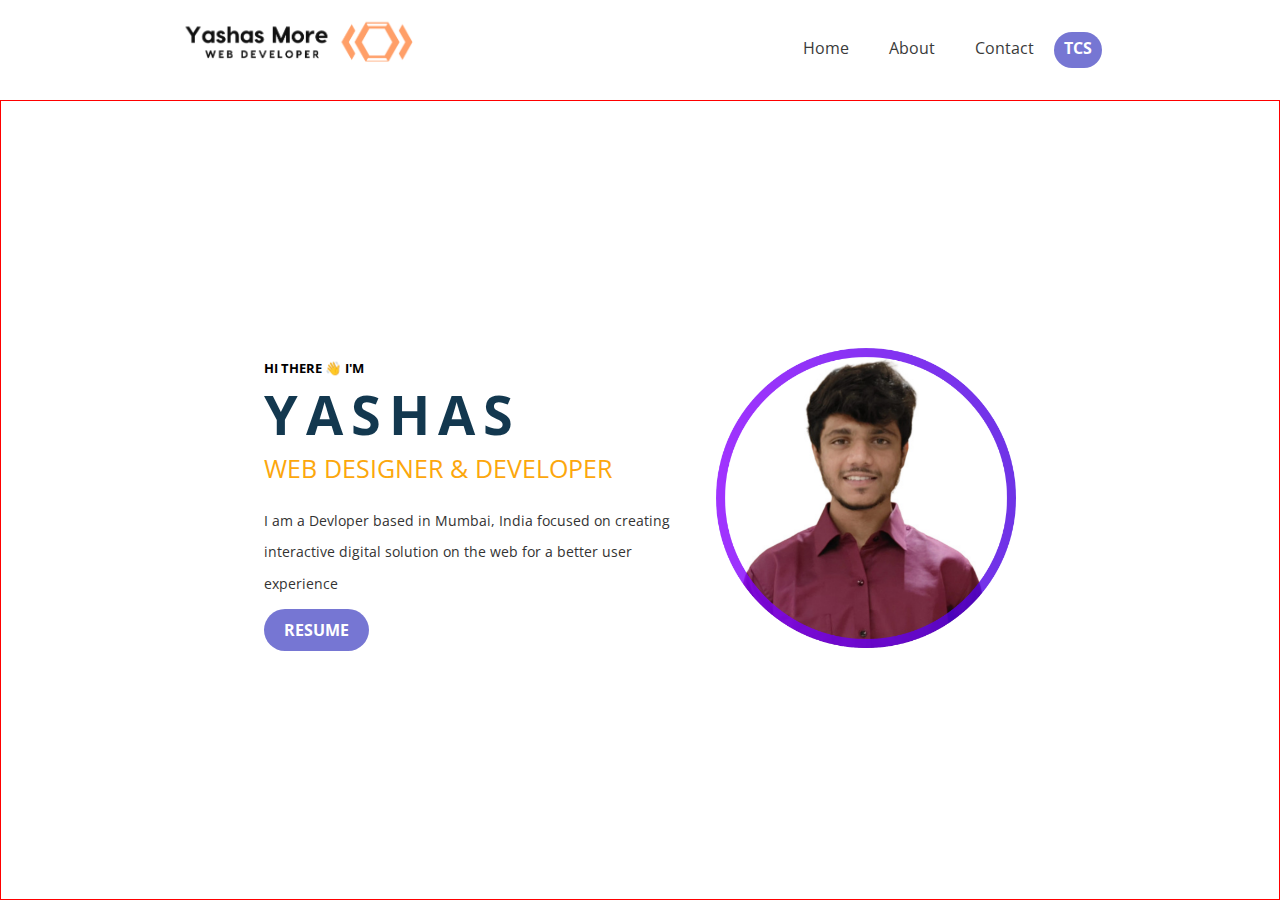
==== index.html @ 73a073a7 "first commit" ====
<!DOCTYPE html>
<html lang="en">
<head>
    <meta charset="UTF-8">
    <meta http-equiv="X-UA-Compatible" content="IE=edge">
    <meta name="viewport" content="width=device-width, initial-scale=1.0">
    <title>Yashas More-Personal Portfolio</title>
    <link rel="preconnect" href="https://fonts.googleapis.com">
    <link rel="preconnect" href="https://fonts.gstatic.com" crossorigin>
    <link href="https://fonts.googleapis.com/css2?family=Open+Sans:wght@400;700&display=swap" rel="stylesheet">
    <link rel="stylesheet" href="style.css">
</head>
<body>
    <header>
        <div class="logo">
            <img src="logo2344.png" alt="Website Logo" width="250px">
        </div>
        <nav>
            <ul>
                <li><a href="index.html">Home</a></li>
                <li><a href="about.html">About</a></li>
                <li><a href="contact.html">Contact</a></li>
                <li><a href="ipa.html" class="tcs">tcs</a></li>
            </ul>
        </nav>
    </header>
    <main>
        <div class="content-left">
            <h5>HI THERE 👋 I'M</h5>
            <h1>Yashas</h1>
            <h2>Web Designer & Developer</h2>
            <p>I am a Devloper based in Mumbai, India focused on creating interactive digital solution on the web for a better user experience</p>
            <a href="Yashas's Resume.pdf" class="cta" >Resume</a>
        </div>
        <div class="content-right">
            <img src="Pro.png" alt="Profile image" class="hero-img">
        </div>
    </main>
</body>
<script>
    for(i=1;i<3;i++){
        alert("Please set your browser on desktop mode to have a better user experience")
    }
   
</script>
</html>
---- style.css ----
*{
    margin: 0;
    padding: 0;
    box-sizing: border-box;
}
body{
    font-family: 'Open Sans', sans-serif;

}
header{
    height: 100px;
    display: flex;
    justify-content: space-around;
    align-items: center;
}

ul{
    display: flex;
    list-style-type: none;
    align-items: center;
}

ul li a{
    padding:0 20px;
    text-decoration: none;
    color: #3a3a3a;
    display: inline-block;
}
li a::after{
    content: '';
    display: block;
    height: 4px;
    width: 0;
    background: #7676d3;
    transition:all .5s;
}

li a:hover::after{
    width: 100%;
}
main{
    display: flex;
    border:1px solid red;
    height: calc(100vh - 100px);
    align-items: center;
    justify-content: center;
}

.hero-img{
    max-width: 300px;
    height: auto;
    margin: 0px 0px 0px 30px;
}
.content-left{
    width: 33%;
}

main h1{
    font-size: 54px;
    color: #13384F;
    text-transform: uppercase;
    letter-spacing: 8px;
}
main h2{
    font-size: 25px;
    color: #FCA70C;
    font-weight: 400;
    text-transform: uppercase;
    /* letter-spacing: 8px; */
}
main p{
    font-size: 14px;
    font-weight: 400;
    color: #333;
    line-height: 31.5px;
    margin: 20px 0px

}

.cta{
    padding: 10px 20px;
    background: #7676d3;
    color: #fff;
    outline: none;
    border: none;
    font-weight: 700;
    text-transform: uppercase;
    border-radius: 50px;
    text-decoration: none;
    
}

.tcs{
    padding: 5px 10px;
    background: #7676d3;
    color: #fff;
    outline: none;
    border: none;
    font-weight: 700;
    text-transform: uppercase;
    border-radius: 30px;
}

.contact{
    color: white;
    background-color: #7676d3;
    border-radius: 30px;
    padding: 5px 10px;
    
}

fieldset{
    width: 700px;
    height: 400px;
}

.check{
    width: 248px;
    display: flex;
    justify-content: space-around;

}

.cnt{
    height: 66px;
    width: 696px;
    display: flex;
    justify-content: space-around;
    align-items: center;
}

.mess{
    height: 167px;
    width: 696px;
    display: flex;
    justify-content: center;
    

}
#n{
    width: 140px;
    height: 30px;
}
#no{
    width: 140px;
    height: 30px;
}

.boxch{
    display: flex;
    justify-content: center;
}
.sub{
    display: flex;
    justify-content: center;
}
#su{
    padding: 10px 20px;
    background: #7676d3;
    color: #fff;
    outline: none;
    border: none;
    font-weight: 700;
    text-transform: uppercase;
    border-radius: 50px;
    text-decoration: none;
}

.hero-img2{
    max-width: 200px;
    height: auto;
    margin: 0px 0px 0px 30px;
}
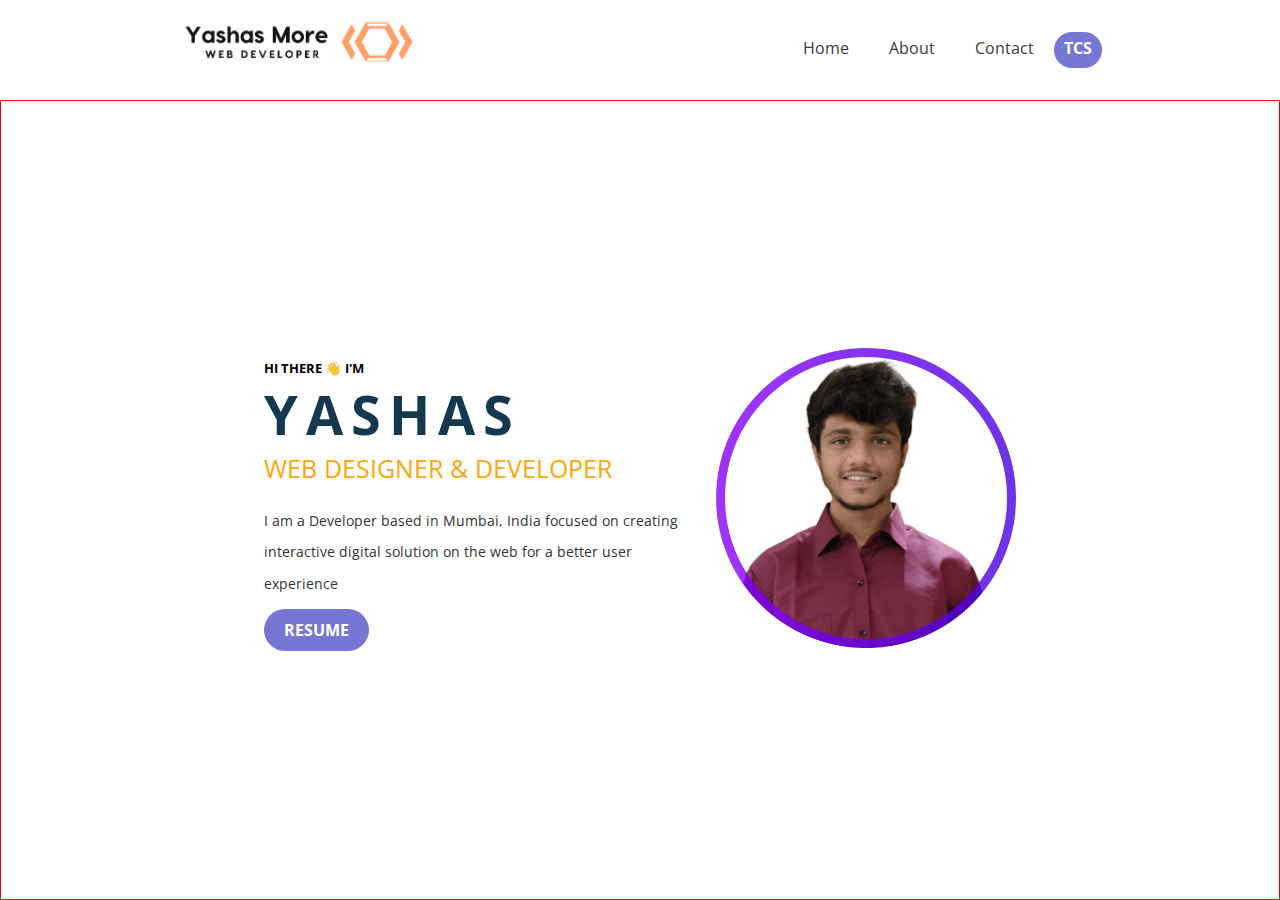
==== commit 817b8287: "index.html" ====
--- a/index.html
+++ b/index.html
@@ -29,7 +29,7 @@
             <h5>HI THERE 👋 I'M</h5>
             <h1>Yashas</h1>
             <h2>Web Designer & Developer</h2>
-            <p>I am a Devloper based in Mumbai, India focused on creating interactive digital solution on the web for a better user experience</p>
+            <p>I am a Developer based in Mumbai, India focused on creating interactive digital solution on the web for a better user experience</p>
             <a href="Yashas's Resume.pdf" class="cta" >Resume</a>
         </div>
         <div class="content-right">
@@ -43,4 +43,4 @@
     }
    
 </script>
-</html>+</html>
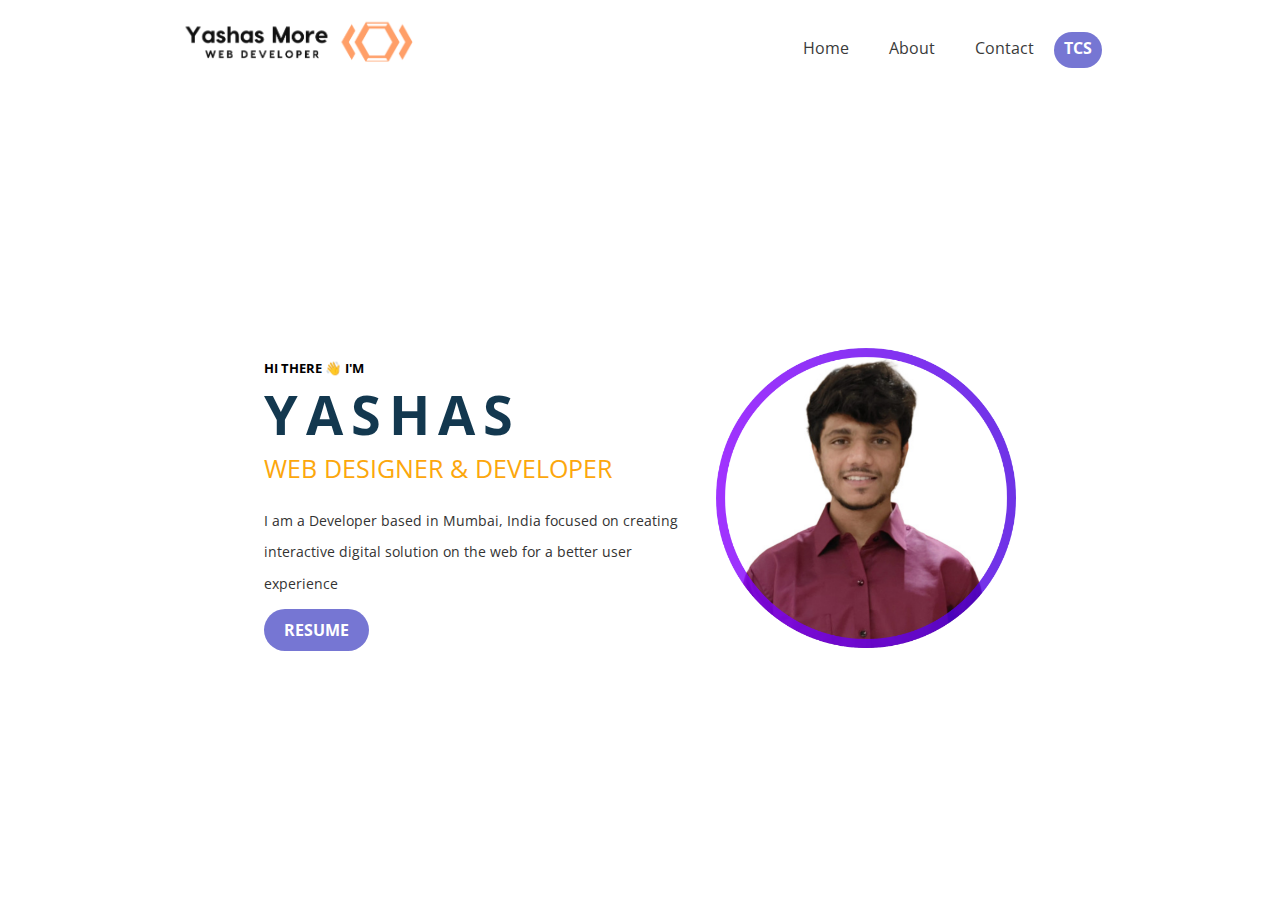
==== commit 8a2c9f67: "Update index.html" ====
--- a/index.html
+++ b/index.html
@@ -37,10 +37,4 @@
         </div>
     </main>
 </body>
-<script>
-    for(i=1;i<3;i++){
-        alert("Please set your browser on desktop mode to have a better user experience")
-    }
-   
-</script>
 </html>
--- a/style.css
+++ b/style.css
@@ -40,7 +40,7 @@
 }
 main{
     display: flex;
-    border:1px solid red;
+/*     border:1px solid red; */
     height: calc(100vh - 100px);
     align-items: center;
     justify-content: center;
@@ -114,61 +114,96 @@
     height: 400px;
 }
 
-.check{
-    width: 248px;
-    display: flex;
-    justify-content: space-around;
-
-}
-
-.cnt{
-    height: 66px;
-    width: 696px;
-    display: flex;
-    justify-content: space-around;
-    align-items: center;
-}
-
-.mess{
-    height: 167px;
-    width: 696px;
-    display: flex;
-    justify-content: center;
-    
-
-}
-#n{
-    width: 140px;
-    height: 30px;
-}
-#no{
-    width: 140px;
-    height: 30px;
-}
-
-.boxch{
-    display: flex;
-    justify-content: center;
-}
-.sub{
-    display: flex;
-    justify-content: center;
-}
-#su{
-    padding: 10px 20px;
-    background: #7676d3;
-    color: #fff;
-    outline: none;
-    border: none;
-    font-weight: 700;
-    text-transform: uppercase;
-    border-radius: 50px;
-    text-decoration: none;
-}
-
 .hero-img2{
     max-width: 200px;
     height: auto;
     margin: 0px 0px 0px 30px;
 }
-
+.contact-form{
+    text-align: center;
+    position: absolute;
+    top: 20%;
+
+}
+.contact-title p{
+    font-size: 30px;
+}
+
+.form-control{
+    width: 500px;
+    background: transparent;
+    border: none;
+    outline: none;
+    border-bottom: 2px solid #7676d3;
+    color: black;
+    font-size: 18px;
+    margin-bottom: 16px;
+}
+
+input{
+    height: 45px; 
+}
+
+.submit{
+    border-radius: 7px;
+}
+form .submit{
+    background: #7676d3;
+    border-color: transparent;
+    color: #fff;
+    font-size: 20px;
+    font-weight: bold;
+    letter-spacing: 3px;
+    height: 35px;
+    width: 90px;
+    margin-top: 20px;
+}
+
+form .submit:hover{
+    background-color: #f44336;
+    cursor: pointer;
+
+}
+.ham{
+    display: none;
+}
+@media  only screen and (max-width:700px){
+    .content-left{
+        position: absolute;
+        top: 41%;
+        left: 21%;
+    }    
+    .content-right{
+        position: absolute;
+        top: 17%;
+        left: 23%;
+    }
+    .hero-img{
+        max-width: 150px;
+    }
+    .content-left h1{
+        font-size: 38px;
+    }
+    .content-left{
+        width: 67%;
+    }
+    
+    .log{
+        display: none;
+
+    }
+    .logo{
+        display: none;
+    }
+    .form-control{
+        width: 300px;
+        background: transparent;
+        border: none;
+        outline: none;
+        border-bottom: 2px solid #7676d3;
+        color: black;
+        font-size: 18px;
+        margin-bottom: 16px;
+    }
+
+}
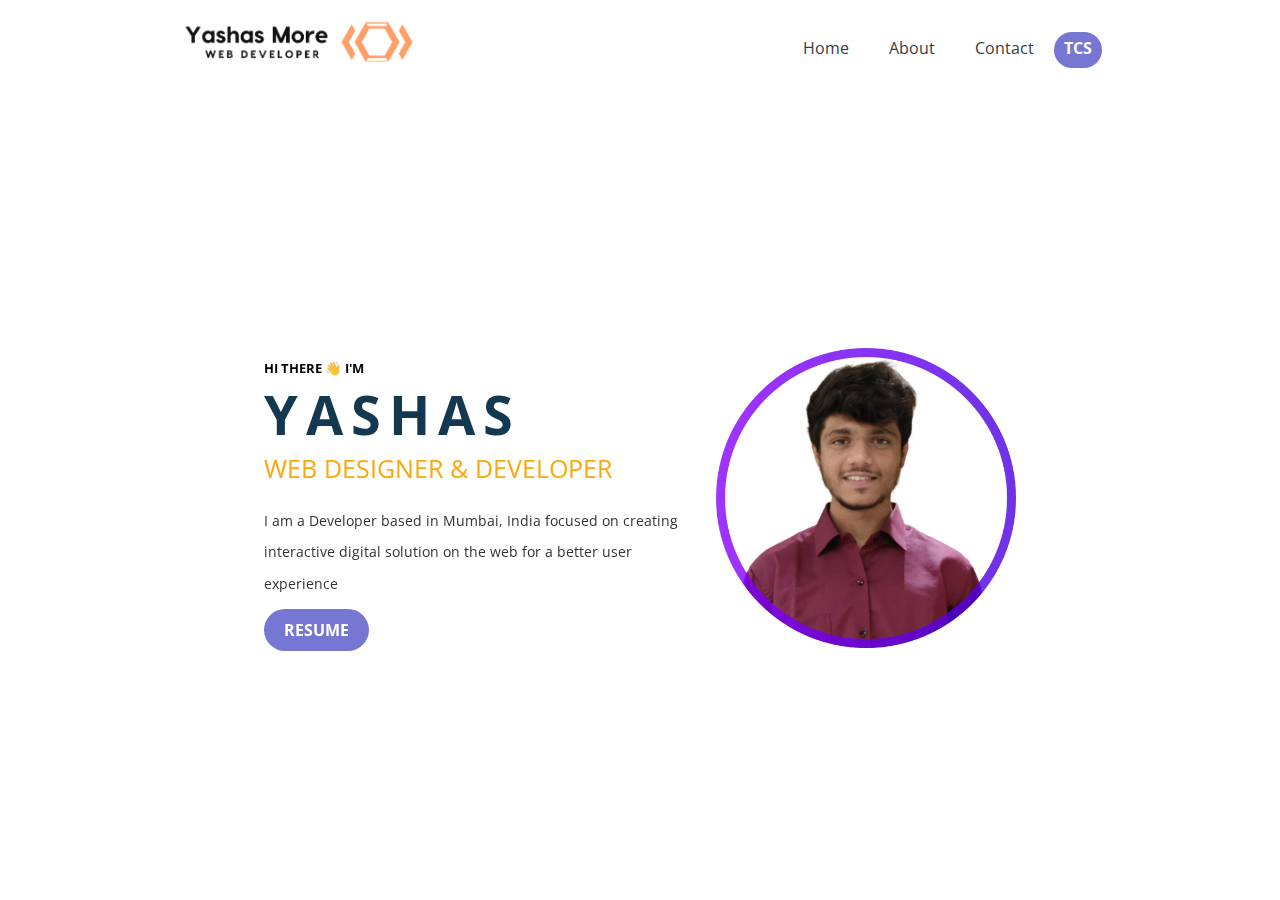
==== commit eee68867: "Update index.html" ====
--- a/index.html
+++ b/index.html
@@ -9,6 +9,7 @@
     <link rel="preconnect" href="https://fonts.gstatic.com" crossorigin>
     <link href="https://fonts.googleapis.com/css2?family=Open+Sans:wght@400;700&display=swap" rel="stylesheet">
     <link rel="stylesheet" href="style.css">
+    <link rel="stylesheet" href="https://unpkg.com/aos@next/dist/aos.css" />
 </head>
 <body>
     <header>
@@ -25,16 +26,22 @@
         </nav>
     </header>
     <main>
-        <div class="content-left">
+        <div class="content-left" data-aos="fade-right">
             <h5>HI THERE 👋 I'M</h5>
             <h1>Yashas</h1>
             <h2>Web Designer & Developer</h2>
             <p>I am a Developer based in Mumbai, India focused on creating interactive digital solution on the web for a better user experience</p>
             <a href="Yashas's Resume.pdf" class="cta" >Resume</a>
         </div>
-        <div class="content-right">
+        <div class="content-right" data-aos="fade-left">
             <img src="Pro.png" alt="Profile image" class="hero-img">
         </div>
     </main>
+    <script src="https://unpkg.com/aos@next/dist/aos.js"></script>
+    <script>
+        AOS.init({
+            duration: 1000,
+        });
+    </script>
 </body>
 </html>
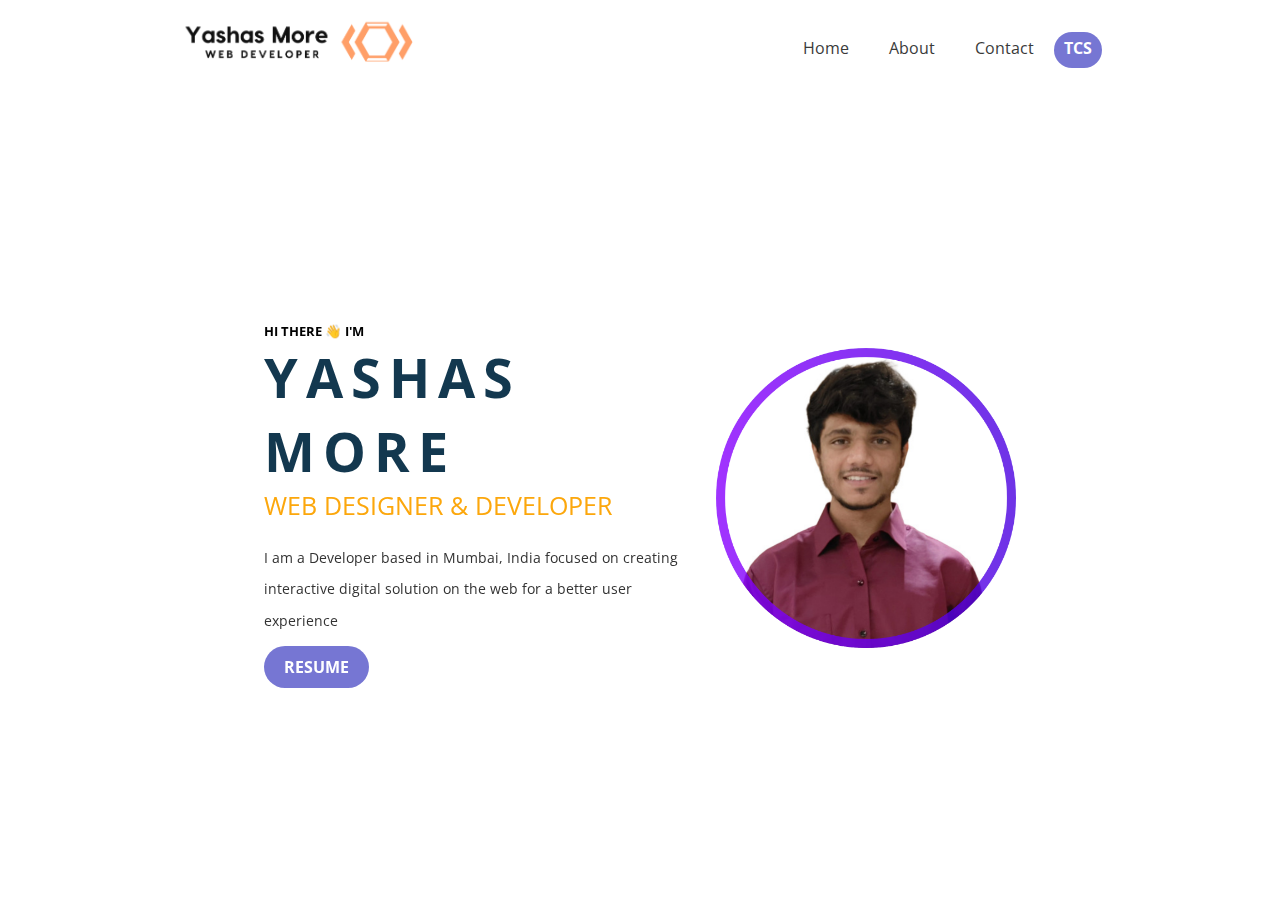
==== commit 1f20e407: "Full name" ====
--- a/index.html
+++ b/index.html
@@ -28,7 +28,7 @@
     <main>
         <div class="content-left" data-aos="fade-right">
             <h5>HI THERE 👋 I'M</h5>
-            <h1>Yashas</h1>
+            <h1>Yashas More</h1>
             <h2>Web Designer & Developer</h2>
             <p>I am a Developer based in Mumbai, India focused on creating interactive digital solution on the web for a better user experience</p>
             <a href="Yashas's Resume.pdf" class="cta" >Resume</a>
